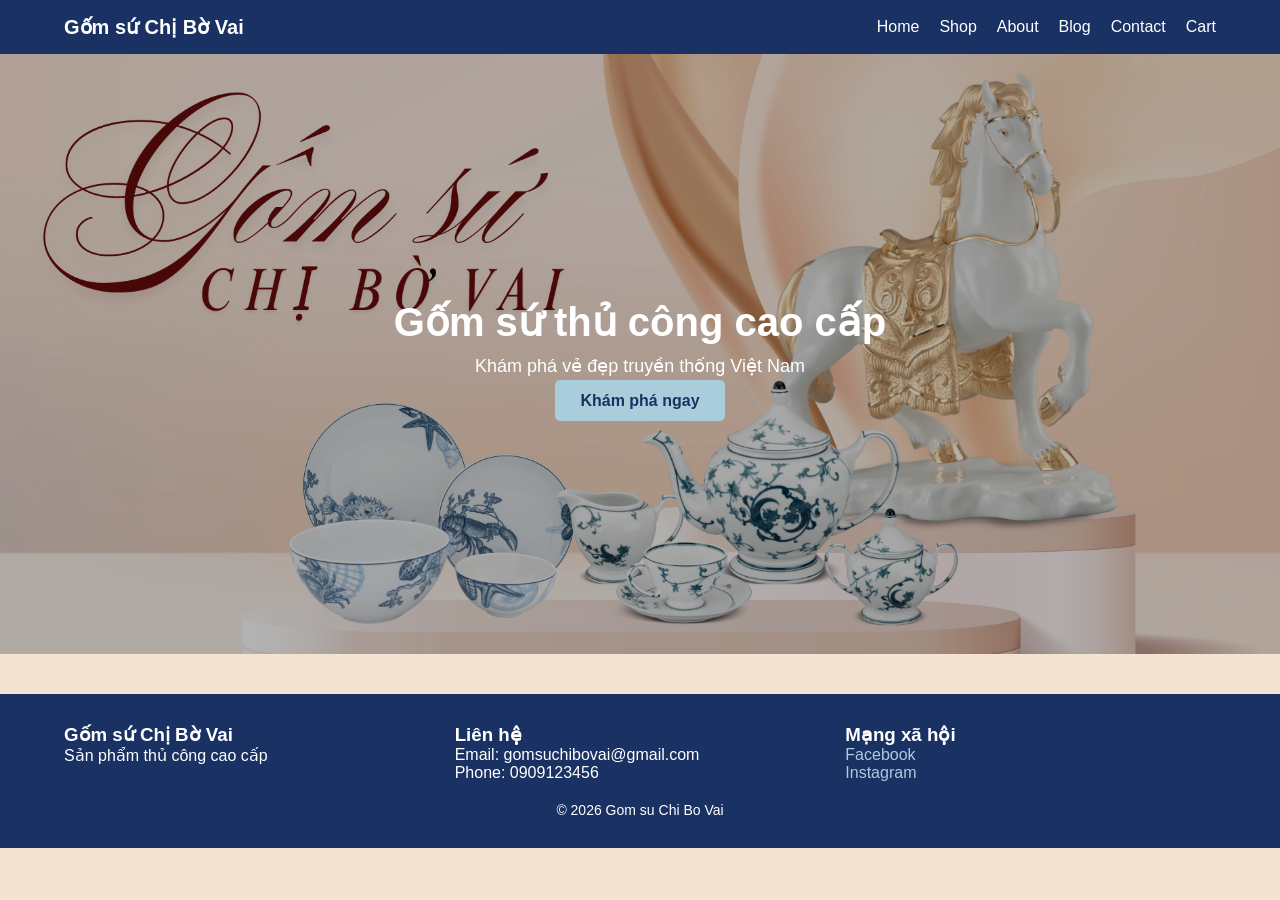
==== index.html @ 8ee30b26 "Update index.html" ====
<!DOCTYPE html>
<html lang="vi">
<head>
<meta charset="UTF-8">
<meta name="viewport" content="width=device-width, initial-scale=1.0">
<title>Gốm sứ Chị Bờ Vai</title>
<link rel="stylesheet" href="style.css">
</head>

<body>

<!-- HEADER -->
<header class="site-header">
<div class="site-container">

<div class="site-logo">Gốm sứ Chị Bờ Vai</div>

<nav class="site-nav">
<ul>
<li><a href="index.html">Home</a></li>
<li><a href="shop.html">Shop</a></li>
<li><a href="about.html">About</a></li>
<li><a href="blog.html">Blog</a></li>
<li><a href="contact.html">Contact</a></li>
<li><a href="cart.html">Cart</a></li>
</ul>
</nav>

</div>
</header>

<!-- HERO -->
<section class="site-hero">
<div class="hero-content">
<h1>Gốm sứ thủ công cao cấp</h1>
<p>Khám phá vẻ đẹp truyền thống Việt Nam</p>
<a href="shop.html" class="site-btn">Khám phá ngay</a>
</div>
</section>

<!-- FOOTER -->
<footer class="site-footer">
<div class="site-container footer-grid">

<div>
<h3>Gốm sứ Chị Bờ Vai</h3>
<p>Sản phẩm thủ công cao cấp</p>
</div>

<div>
<h3>Liên hệ</h3>
<p>Email: gomsuchibovai@gmail.com</p>
<p>Phone: 0909123456</p>
</div>

<div>
<h3>Mạng xã hội</h3>
<p><a href="#">Facebook</a></p>
<p><a href="#">Instagram</a></p>
</div>

</div>

<p class="copyright">© 2026 Gom su Chi Bo Vai</p>
</footer>

</body>
</html>
---- style.css ----
*{
margin:0;
padding:0;
box-sizing:border-box;
font-family:Arial;
}

body{
background:#F3E3D0;
}


.site-container{
width:90%;
max-width:1200px;
margin:auto;
}


.site-header{
background:#1A3263;
color:white;
padding:15px 0;
position:sticky;
top:0;
z-index:1000;
}

.site-header .site-container{
display:flex;
justify-content:space-between;
align-items:center;
}

.site-logo{
font-size:20px;
font-weight:bold;
}

.site-nav ul{
display:flex;
gap:20px;
list-style:none;
}

.site-nav a{
color:white;
text-decoration:none;
transition:0.3s;
}

.site-nav a:hover{
color:#AACDDC;
}


.site-hero{
background:url("background.png") center/cover no-repeat;
min-height:600px;
display:flex;
align-items:center;
justify-content:center;
text-align:center;
position:relative;
color:white;
}

.site-hero::before{
content:"";
position:absolute;
top:0;
left:0;
width:100%;
height:100%;
background:rgba(0,0,0,0.3);
}

.hero-content{
position:relative;
z-index:2;
}

.hero-content h1{
font-size:40px;
margin-bottom:10px;
}

.hero-content p{
font-size:18px;
margin-bottom:15px;
}


.site-btn{
padding:12px 25px;
background:#AACDDC;
color:#1A3263;
text-decoration:none;
border-radius:5px;
font-weight:bold;
}

.site-btn:hover{
background:#1A3263;
color:white;
}


.site-footer{
background:#1A3263;
color:white;
padding:30px 0;
margin-top:40px;
}

.footer-grid{
display:grid;
grid-template-columns:repeat(3,1fr);
gap:20px;
}

.site-footer a{
color:#AACDDC;
text-decoration:none;
}

.site-footer a:hover{
color:white;
}

.copyright{
text-align:center;
margin-top:20px;
font-size:14px;
}


@media(max-width:768px){

.site-header .site-container{
flex-direction:column;
gap:10px;
}

.site-nav ul{
flex-wrap:wrap;
justify-content:center;
}

.site-hero{
min-height:400px;
padding:20px;
}

.hero-content h1{
font-size:26px;
}

.hero-content p{
font-size:15px;
}

.footer-grid{
grid-template-columns:1fr;
text-align:center;
}

}
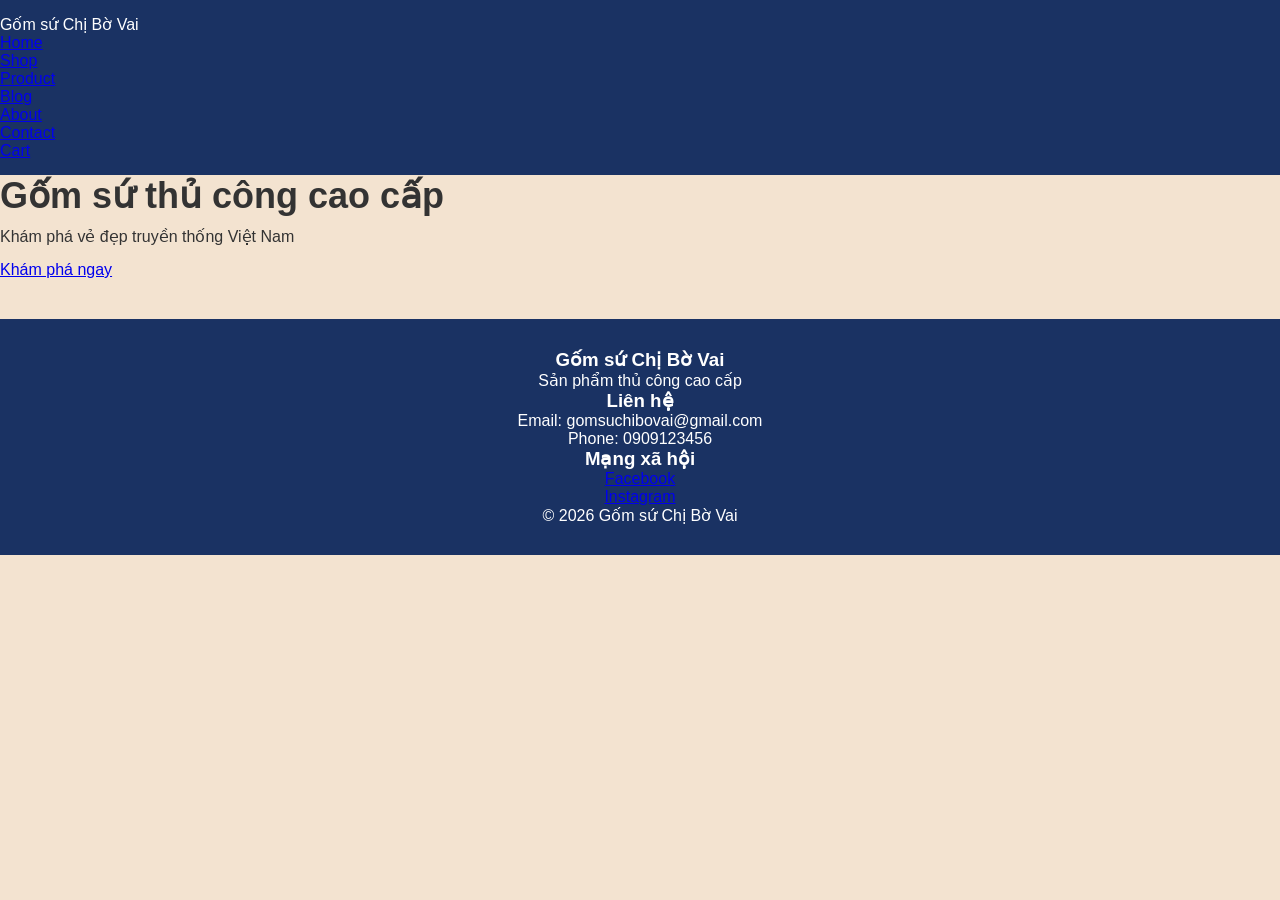
==== commit bfb77c50: "Update index.html" ====
--- a/index.html
+++ b/index.html
@@ -1,67 +1,71 @@
 <!DOCTYPE html>
 <html lang="vi">
 <head>
-<meta charset="UTF-8">
-<meta name="viewport" content="width=device-width, initial-scale=1.0">
-<title>Gốm sứ Chị Bờ Vai</title>
-<link rel="stylesheet" href="style.css">
+    <meta charset="UTF-8">
+    <meta name="viewport" content="width=device-width, initial-scale=1.0">
+    <title>Gốm sứ Chị Bờ Vai</title>
+
+
+    <link rel="stylesheet" href="style.css">
+
 </head>
 
 <body>
 
-<!-- HEADER -->
+
 <header class="site-header">
-<div class="site-container">
+    <div class="container header-flex">
 
-<div class="site-logo">Gốm sứ Chị Bờ Vai</div>
+        <div class="logo">Gốm sứ Chị Bờ Vai</div>
 
-<nav class="site-nav">
-<ul>
-<li><a href="index.html">Home</a></li>
-<li><a href="shop.html">Shop</a></li>
-<li><a href="about.html">About</a></li>
-<li><a href="blog.html">Blog</a></li>
-<li><a href="contact.html">Contact</a></li>
-<li><a href="cart.html">Cart</a></li>
-</ul>
-</nav>
+        <nav class="navbar">
+            <ul class="nav-menu">
+                <li><a href="index.html">Home</a></li>
+                <li><a href="shop.html">Shop</a></li>
+                <li><a href="product.html">Product</a></li>
+                <li><a href="blog.html">Blog</a></li>
+                <li><a href="about.html">About</a></li>
+                <li><a href="contact.html">Contact</a></li>
+                <li><a href="cart.html">Cart</a></li>
+            </ul>
+        </nav>
 
-</div>
+    </div>
 </header>
 
-<!-- HERO -->
-<section class="site-hero">
-<div class="hero-content">
-<h1>Gốm sứ thủ công cao cấp</h1>
-<p>Khám phá vẻ đẹp truyền thống Việt Nam</p>
-<a href="shop.html" class="site-btn">Khám phá ngay</a>
-</div>
+
+<section class="hero">
+    <div class="hero-content">
+        <h1>Gốm sứ thủ công cao cấp</h1>
+        <p>Khám phá vẻ đẹp truyền thống Việt Nam</p>
+        <a href="shop.html" class="btn">Khám phá ngay</a>
+    </div>
 </section>
 
-<!-- FOOTER -->
+
 <footer class="site-footer">
-<div class="site-container footer-grid">
+    <div class="container footer-grid">
 
-<div>
-<h3>Gốm sứ Chị Bờ Vai</h3>
-<p>Sản phẩm thủ công cao cấp</p>
-</div>
+        <div>
+            <h3>Gốm sứ Chị Bờ Vai</h3>
+            <p>Sản phẩm thủ công cao cấp</p>
+        </div>
 
-<div>
-<h3>Liên hệ</h3>
-<p>Email: gomsuchibovai@gmail.com</p>
-<p>Phone: 0909123456</p>
-</div>
+        <div>
+            <h3>Liên hệ</h3>
+            <p>Email: gomsuchibovai@gmail.com</p>
+            <p>Phone: 0909123456</p>
+        </div>
 
-<div>
-<h3>Mạng xã hội</h3>
-<p><a href="#">Facebook</a></p>
-<p><a href="#">Instagram</a></p>
-</div>
+        <div>
+            <h3>Mạng xã hội</h3>
+            <p><a href="#">Facebook</a></p>
+            <p><a href="#">Instagram</a></p>
+        </div>
 
-</div>
+    </div>
 
-<p class="copyright">© 2026 Gom su Chi Bo Vai</p>
+    <p class="copyright">© 2026 Gốm sứ Chị Bờ Vai</p>
 </footer>
 
 </body>
--- a/style.css
+++ b/style.css
@@ -1,168 +1,209 @@
-*{
-margin:0;
-padding:0;
-box-sizing:border-box;
-font-family:Arial;
-}
-
-body{
-background:#F3E3D0;
-}
-
-
-.site-container{
-width:90%;
-max-width:1200px;
-margin:auto;
-}
-
-
-.site-header{
-background:#1A3263;
-color:white;
-padding:15px 0;
-position:sticky;
-top:0;
-z-index:1000;
-}
-
-.site-header .site-container{
-display:flex;
-justify-content:space-between;
-align-items:center;
-}
-
-.site-logo{
-font-size:20px;
-font-weight:bold;
-}
-
-.site-nav ul{
-display:flex;
-gap:20px;
-list-style:none;
-}
-
-.site-nav a{
-color:white;
-text-decoration:none;
-transition:0.3s;
-}
-
-.site-nav a:hover{
-color:#AACDDC;
-}
-
-
-.site-hero{
-background:url("background.png") center/cover no-repeat;
-min-height:600px;
-display:flex;
-align-items:center;
-justify-content:center;
-text-align:center;
-position:relative;
-color:white;
-}
-
-.site-hero::before{
-content:"";
-position:absolute;
-top:0;
-left:0;
-width:100%;
-height:100%;
-background:rgba(0,0,0,0.3);
-}
-
-.hero-content{
-position:relative;
-z-index:2;
-}
-
-.hero-content h1{
-font-size:40px;
-margin-bottom:10px;
-}
-
-.hero-content p{
-font-size:18px;
-margin-bottom:15px;
-}
-
-
-.site-btn{
-padding:12px 25px;
-background:#AACDDC;
-color:#1A3263;
-text-decoration:none;
-border-radius:5px;
-font-weight:bold;
-}
-
-.site-btn:hover{
-background:#1A3263;
-color:white;
-}
-
-
-.site-footer{
-background:#1A3263;
-color:white;
-padding:30px 0;
-margin-top:40px;
-}
-
-.footer-grid{
-display:grid;
-grid-template-columns:repeat(3,1fr);
-gap:20px;
-}
-
-.site-footer a{
-color:#AACDDC;
-text-decoration:none;
-}
-
-.site-footer a:hover{
-color:white;
-}
-
-.copyright{
-text-align:center;
-margin-top:20px;
-font-size:14px;
-}
-
-
-@media(max-width:768px){
-
-.site-header .site-container{
-flex-direction:column;
-gap:10px;
-}
-
-.site-nav ul{
-flex-wrap:wrap;
-justify-content:center;
-}
-
-.site-hero{
-min-height:400px;
-padding:20px;
-}
-
-.hero-content h1{
-font-size:26px;
-}
-
-.hero-content p{
-font-size:15px;
-}
-
-.footer-grid{
-grid-template-columns:1fr;
-text-align:center;
-}
-
-}
+
+* {
+    margin: 0;
+    padding: 0;
+    box-sizing: border-box;
+    font-family: Arial, sans-serif;
+}
+
+body {
+    background: #F3E3D0;
+    color: #333;
+}
+
+
+.site-container {
+    width: 90%;
+    max-width: 1200px;
+    margin: auto;
+}
+
+
+.site-header {
+    background: #1A3263;
+    color: white;
+    padding: 15px 0;
+}
+
+.site-header .site-container {
+    display: flex;
+    justify-content: space-between;
+    align-items: center;
+}
+
+.site-logo {
+    font-weight: bold;
+    font-size: 20px;
+}
+
+
+.site-nav ul {
+    display: flex;
+    gap: 20px;
+    list-style: none;
+}
+
+.site-nav a {
+    color: white;
+    text-decoration: none;
+    transition: 0.3s;
+}
+
+.site-nav a:hover {
+    color: #AACDDC;
+}
+
+
+.site-hero {
+    background: url("https://raw.githubusercontent.com/minhhuong0212/2526_GK2_12F2_Ch-b-vai/main/background.png") center/cover no-repeat;
+    min-height: 500px;
+    display: flex;
+    align-items: center;
+    justify-content: center;
+    text-align: center;
+    color: white;
+    padding: 20px;
+}
+
+
+.hero-content h1 {
+    font-size: 36px;
+    margin-bottom: 10px;
+}
+
+.hero-content p {
+    margin-bottom: 15px;
+}
+
+
+.site-btn {
+    padding: 10px 20px;
+    background: #AACDDC;
+    color: #1A3263;
+    text-decoration: none;
+    border-radius: 5px;
+    transition: 0.3s;
+}
+
+.site-btn:hover {
+    background: #89b7c9;
+}
+
+.product-grid {
+    display: grid;
+    grid-template-columns: repeat(auto-fit, minmax(220px, 1fr));
+    gap: 20px;
+    padding: 40px 0;
+}
+
+.product-card {
+    background: white;
+    padding: 15px;
+    border-radius: 10px;
+    text-align: center;
+    transition: 0.3s;
+}
+
+.product-card:hover {
+    transform: translateY(-5px);
+}
+
+.product-card img {
+    width: 100%;
+    height: 200px;
+    object-fit: cover;
+}
+
+.product-card a {
+    text-decoration: none;
+    color: black;
+}
+
+.price {
+    color: #1A3263;
+    font-weight: bold;
+}
+
+.product-detail {
+    padding: 60px 0;
+}
+
+.detail-grid {
+    display: grid;
+    grid-template-columns: 1fr 1fr;
+    gap: 40px;
+    align-items: center;
+    background: white;
+    padding: 30px;
+    border-radius: 10px;
+}
+
+.detail-img {
+    width: 100%;
+    max-width: 350px;
+    margin: auto;
+}
+
+
+form {
+    display: flex;
+    flex-direction: column;
+    gap: 10px;
+    padding: 20px;
+}
+
+input, textarea {
+    padding: 10px;
+    border: 1px solid #ccc;
+    border-radius: 5px;
+}
+
+
+.site-footer {
+    background: #1A3263;
+    color: white;
+    padding: 30px 0;
+    text-align: center;
+    margin-top: 40px;
+}
+
+
+
+
+@media (max-width: 768px) {
+
+    .site-header .site-container {
+        flex-direction: column;
+        gap: 10px;
+    }
+
+    .site-nav ul {
+        flex-direction: column;
+        align-items: center;
+    }
+
+    .product-grid {
+        grid-template-columns: 1fr 1fr;
+    }
+
+    .detail-grid {
+        grid-template-columns: 1fr;
+        text-align: center;
+    }
+
+    .hero-content h1 {
+        font-size: 24px;
+    }
+}
+
+/* Mobile */
+@media (max-width: 480px) {
+
+    .product-grid {
+        grid-template-columns: 1fr;
+    }
+
+    .hero-content h1 {
+        font-size: 20px;
+    }
+}
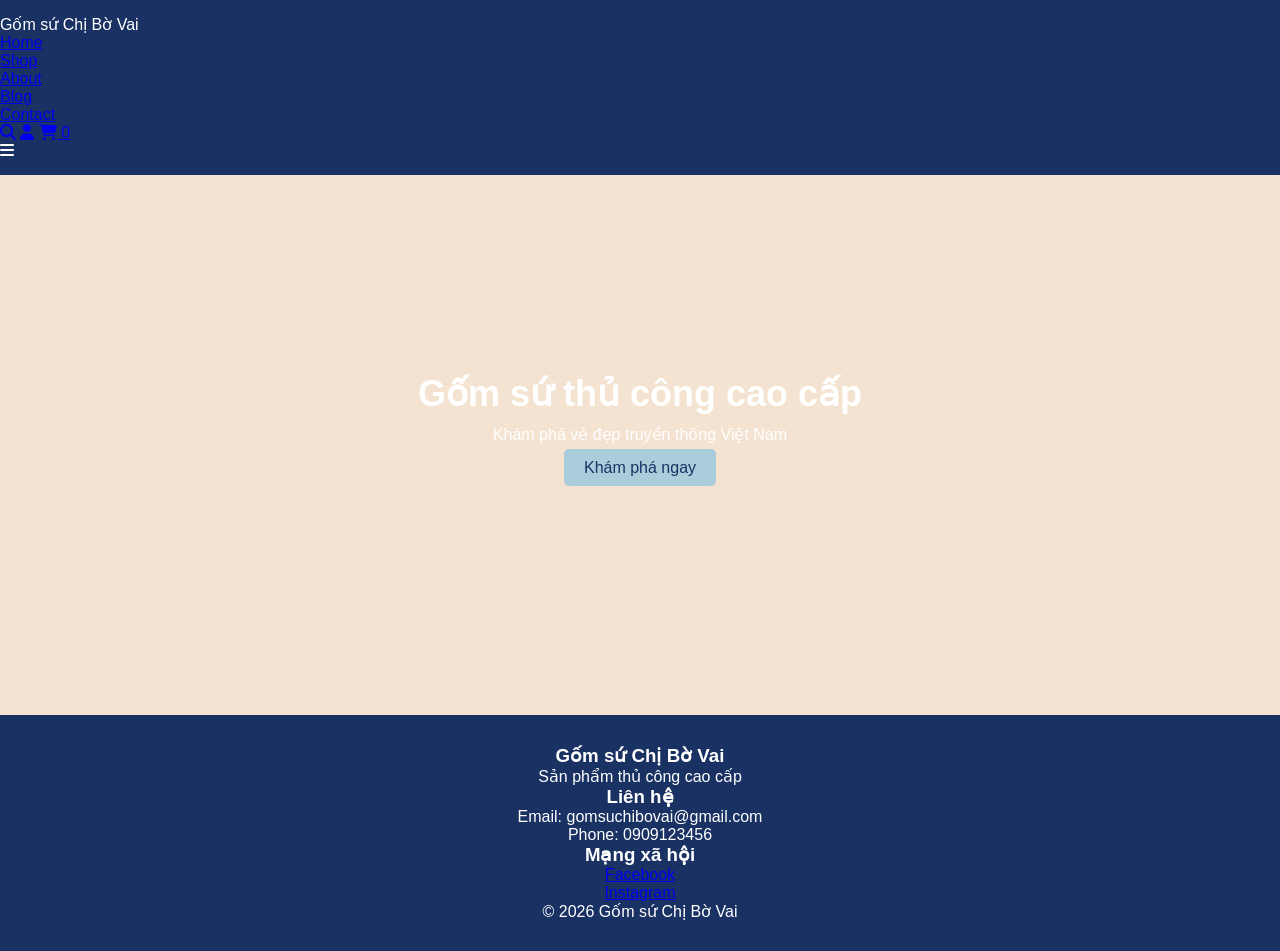
==== commit c80f4535: "Update index.html" ====
--- a/index.html
+++ b/index.html
@@ -1,71 +1,70 @@
 <!DOCTYPE html>
 <html lang="vi">
 <head>
-    <meta charset="UTF-8">
-    <meta name="viewport" content="width=device-width, initial-scale=1.0">
-    <title>Gốm sứ Chị Bờ Vai</title>
+<meta charset="UTF-8">
+<meta name="viewport" content="width=device-width, initial-scale=1.0">
+<title>Gốm sứ Chị Bờ Vai</title>
 
-
-    <link rel="stylesheet" href="style.css">
-
-</head>
-
-<body>
-
+<link rel="stylesheet" href="style.css">
+<link rel="stylesheet" href="https://cdnjs.cloudflare.com/ajax/libs/font-awesome/6.4.2/css/all.min.css">
 
 <header class="site-header">
     <div class="container header-flex">
+        <div class="logo">
+            <a href="index.html" style="color: white; text-decoration: none;">Gốm sứ Chị Bờ Vai</a>
+        </div>
 
-        <div class="logo">Gốm sứ Chị Bờ Vai</div>
-
-        <nav class="navbar">
+        <nav>
             <ul class="nav-menu">
                 <li><a href="index.html">Home</a></li>
                 <li><a href="shop.html">Shop</a></li>
-                <li><a href="product.html">Product</a></li>
+                <li><a href="about.html">About</a></li>
                 <li><a href="blog.html">Blog</a></li>
-                <li><a href="about.html">About</a></li>
                 <li><a href="contact.html">Contact</a></li>
-                <li><a href="cart.html">Cart</a></li>
             </ul>
         </nav>
 
+        <div class="header-icons">
+            <a href="#"><i class="fa-solid fa-magnifying-glass"></i></a>
+            <a href="#"><i class="fa-solid fa-user"></i></a>
+            <a href="cart.html" class="cart-btn">
+                <i class="fa-solid fa-cart-shopping"></i>
+                <span class="cart-count">0</span>
+            </a>
+        </div>
+        
+        <div class="menu-toggle" id="mobile-menu">
+            <i class="fa-solid fa-bars"></i>
+        </div>
     </div>
 </header>
 
-
-<section class="hero">
+<!-- HERO -->
+<section class="site-hero">
     <div class="hero-content">
         <h1>Gốm sứ thủ công cao cấp</h1>
         <p>Khám phá vẻ đẹp truyền thống Việt Nam</p>
-        <a href="shop.html" class="btn">Khám phá ngay</a>
+        <a href="shop.html" class="site-btn">Khám phá ngay</a>
     </div>
 </section>
 
+<!-- FOOTER -->
+<footer class="site-footer">
+    <div class="site-container">
 
-<footer class="site-footer">
-    <div class="container footer-grid">
+        <h3>Gốm sứ Chị Bờ Vai</h3>
+        <p>Sản phẩm thủ công cao cấp</p>
 
-        <div>
-            <h3>Gốm sứ Chị Bờ Vai</h3>
-            <p>Sản phẩm thủ công cao cấp</p>
-        </div>
+        <h3>Liên hệ</h3>
+        <p>Email: gomsuchibovai@gmail.com</p>
+        <p>Phone: 0909123456</p>
 
-        <div>
-            <h3>Liên hệ</h3>
-            <p>Email: gomsuchibovai@gmail.com</p>
-            <p>Phone: 0909123456</p>
-        </div>
+        <h3>Mạng xã hội</h3>
+        <p><a href="#">Facebook</a></p>
+        <p><a href="#">Instagram</a></p>
 
-        <div>
-            <h3>Mạng xã hội</h3>
-            <p><a href="#">Facebook</a></p>
-            <p><a href="#">Instagram</a></p>
-        </div>
-
+        <p>© 2026 Gốm sứ Chị Bờ Vai</p>
     </div>
-
-    <p class="copyright">© 2026 Gốm sứ Chị Bờ Vai</p>
 </footer>
 
 </body>
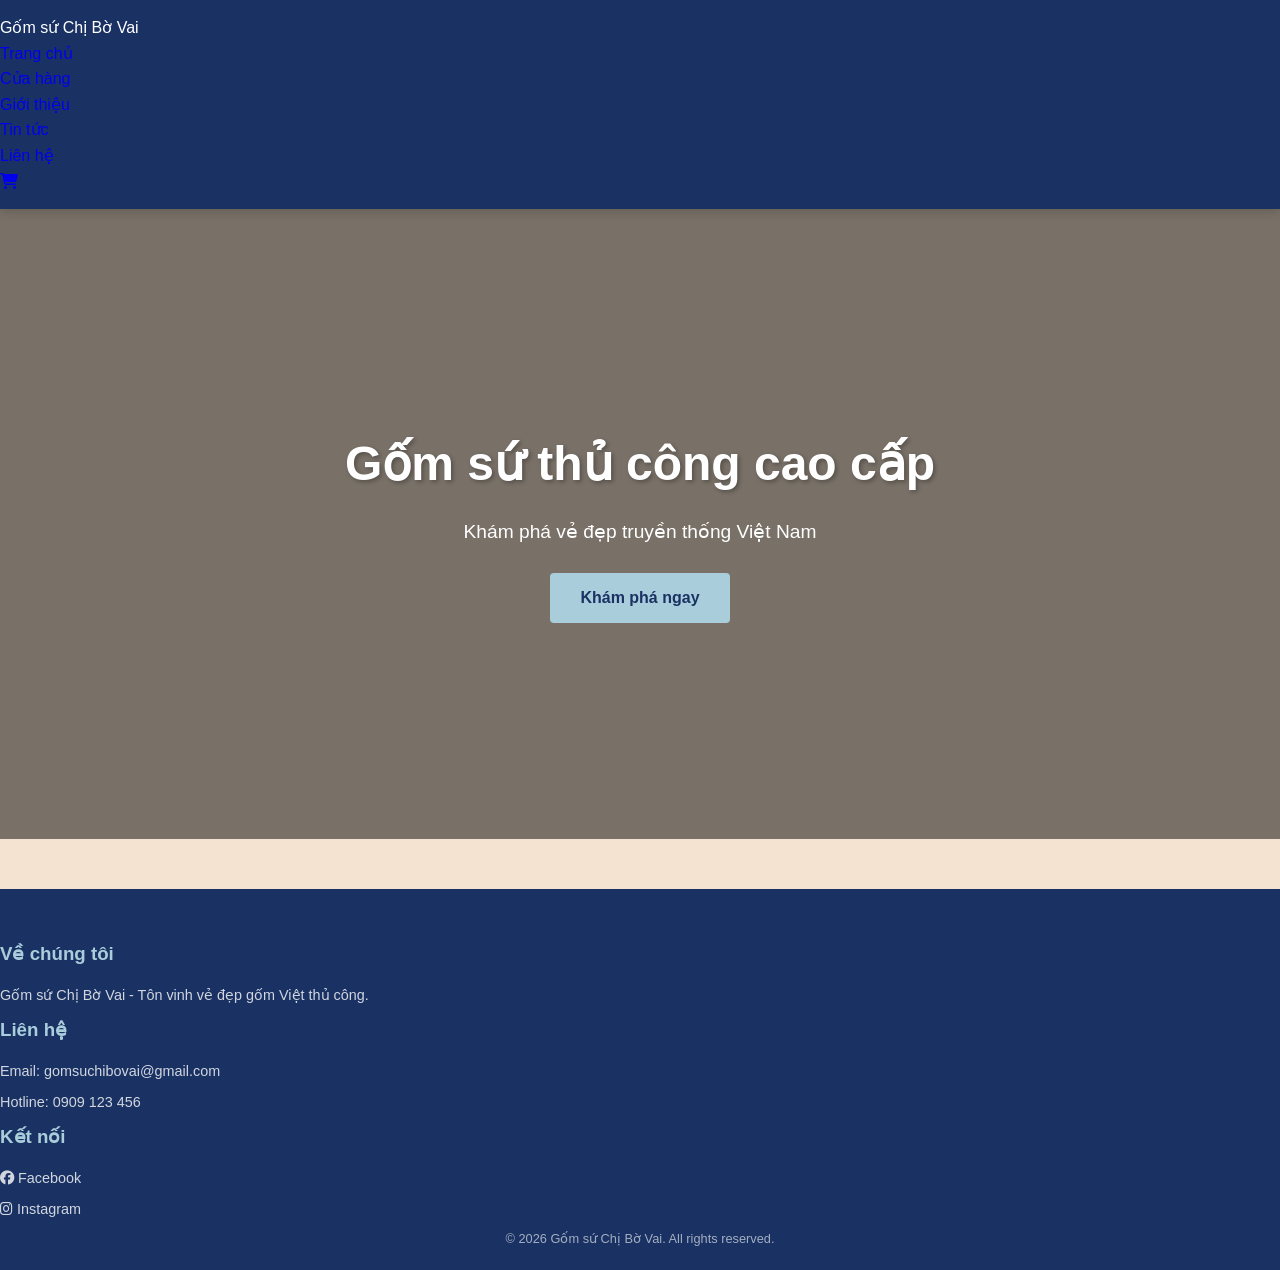
==== commit a5090bd1: "Update index.html" ====
--- a/index.html
+++ b/index.html
@@ -16,26 +16,14 @@
 
         <nav>
             <ul class="nav-menu">
-                <li><a href="index.html">Home</a></li>
-                <li><a href="shop.html">Shop</a></li>
-                <li><a href="about.html">About</a></li>
-                <li><a href="blog.html">Blog</a></li>
-                <li><a href="contact.html">Contact</a></li>
-            </ul>
+                    <li><a href="index.html">Trang chủ</a></li>
+                    <li><a href="shop.html">Cửa hàng</a></li>
+                    <li><a href="about.html">Giới thiệu</a></li>
+                    <li><a href="blog.html">Tin tức</a></li>
+                    <li><a href="contact.html">Liên hệ</a></li>
+                    <li><a href="cart.html"><i class="fa-solid fa-cart-shopping"></i></a></li>
+                </ul>
         </nav>
-
-        <div class="header-icons">
-            <a href="#"><i class="fa-solid fa-magnifying-glass"></i></a>
-            <a href="#"><i class="fa-solid fa-user"></i></a>
-            <a href="cart.html" class="cart-btn">
-                <i class="fa-solid fa-cart-shopping"></i>
-                <span class="cart-count">0</span>
-            </a>
-        </div>
-        
-        <div class="menu-toggle" id="mobile-menu">
-            <i class="fa-solid fa-bars"></i>
-        </div>
     </div>
 </header>
 
@@ -49,23 +37,29 @@
 </section>
 
 <!-- FOOTER -->
-<footer class="site-footer">
-    <div class="site-container">
-
-        <h3>Gốm sứ Chị Bờ Vai</h3>
-        <p>Sản phẩm thủ công cao cấp</p>
-
-        <h3>Liên hệ</h3>
-        <p>Email: gomsuchibovai@gmail.com</p>
-        <p>Phone: 0909123456</p>
-
-        <h3>Mạng xã hội</h3>
-        <p><a href="#">Facebook</a></p>
-        <p><a href="#">Instagram</a></p>
-
-        <p>© 2026 Gốm sứ Chị Bờ Vai</p>
-    </div>
-</footer>
+  <footer class="site-footer">
+        <div class="container">
+            <div class="footer-content">
+                <div>
+                    <h3>Về chúng tôi</h3>
+                    <p>Gốm sứ Chị Bờ Vai - Tôn vinh vẻ đẹp gốm Việt thủ công.</p>
+                </div>
+                <div>
+                    <h3>Liên hệ</h3>
+                    <p>Email: gomsuchibovai@gmail.com</p>
+                    <p>Hotline: 0909 123 456</p>
+                </div>
+                <div>
+                    <h3>Kết nối</h3>
+                    <p><i class="fa-brands fa-facebook"></i> Facebook</p>
+                    <p><i class="fa-brands fa-instagram"></i> Instagram</p>
+                </div>
+            </div>
+            <div class="footer-bottom">
+                &copy; 2026 Gốm sứ Chị Bờ Vai. All rights reserved.
+            </div>
+        </div>
+    </footer>
 
 </body>
 </html>
--- a/style.css
+++ b/style.css
@@ -1,209 +1,247 @@
-
+/* ============================================================
+   1. RESET & BASE STYLES
+   ============================================================ */
 * {
     margin: 0;
     padding: 0;
     box-sizing: border-box;
-    font-family: Arial, sans-serif;
 }
 
 body {
-    background: #F3E3D0;
+    font-family: 'Segoe UI', Tahoma, Geneva, Verdana, sans-serif;
+    background-color: #F3E3D0; /* Màu nền kem gốm sứ */
     color: #333;
-}
-
+    line-height: 1.6;
+    overflow-x: hidden;
+}
 
 .site-container {
     width: 90%;
     max-width: 1200px;
-    margin: auto;
-}
-
-
-.site-header {
-    background: #1A3263;
-    color: white;
-    padding: 15px 0;
-}
-
-.site-header .site-container {
-    display: flex;
-    justify-content: space-between;
-    align-items: center;
-}
-
-.site-logo {
-    font-weight: bold;
-    font-size: 20px;
-}
-
-
-.site-nav ul {
-    display: flex;
-    gap: 20px;
-    list-style: none;
-}
-
-.site-nav a {
-    color: white;
+    margin: 0 auto;
+}
+
+a {
     text-decoration: none;
     transition: 0.3s;
 }
 
-.site-nav a:hover {
-    color: #AACDDC;
+ul {
+    list-style: none;
+}
+
+img {
+    max-width: 100%;
+    display: block;
+}
+
+
+.site-header {
+    background: #1A3263; /* Màu xanh đậm chủ đạo */
+    padding: 15px 0;
+    position: sticky;
+    top: 0;
+    z-index: 1000;
+    box-shadow: 0 2px 10px rgba(0,0,0,0.2);
+}
+
+.header-wrapper {
+    display: flex;
+    justify-content: space-between; /* Logo bên trái, Nav bên phải */
+    align-items: center;
+}
+
+.site-logo {
+    font-size: 22px;
+    font-weight: bold;
+    color: #ffffff;
+    letter-spacing: 1px;
+}
+
+/* Ép Menu dàn hàng ngang và đổi màu chữ trắng */
+.site-nav ul {
+    display: flex; 
+    gap: 25px;
+    margin: 0;
+    padding: 0;
+}
+
+.site-nav ul li a {
+    color: #ffffff !important; /* Xóa bỏ màu tím mặc định */
+    font-size: 15px;
+    font-weight: 500;
+    text-transform: uppercase;
+}
+
+.site-nav ul li a:hover {
+    color: #AACDDC !important;
 }
 
 
 .site-hero {
-    background: url("https://raw.githubusercontent.com/minhhuong0212/2526_GK2_12F2_Ch-b-vai/main/background.png") center/cover no-repeat;
-    min-height: 500px;
+    background: linear-gradient(rgba(0,0,0,0.5), rgba(0,0,0,0.5)), 
+                url('https://raw.githubusercontent.com/minhhuong0212/2526_GK2_12F2_Ch-b-vai/main/background.png') center/cover no-repeat;
+    height: 70vh;
     display: flex;
     align-items: center;
     justify-content: center;
     text-align: center;
     color: white;
-    padding: 20px;
-}
-
+}
 
 .hero-content h1 {
-    font-size: 36px;
-    margin-bottom: 10px;
+    font-size: 3rem;
+    margin-bottom: 15px;
+    text-shadow: 2px 2px 4px rgba(0,0,0,0.3);
 }
 
 .hero-content p {
-    margin-bottom: 15px;
-}
-
-
+    font-size: 1.2rem;
+    margin-bottom: 25px;
+}
+
+/* COMMON BUTTON STYLE */
 .site-btn {
-    padding: 10px 20px;
+    display: inline-block;
+    padding: 12px 30px;
     background: #AACDDC;
     color: #1A3263;
-    text-decoration: none;
-    border-radius: 5px;
-    transition: 0.3s;
+    font-weight: bold;
+    border-radius: 4px;
+    border: none;
+    cursor: pointer;
 }
 
 .site-btn:hover {
-    background: #89b7c9;
+    background: #ffffff;
+    transform: translateY(-2px);
+}
+
+.section-title {
+    text-align: center;
+    margin: 50px 0 30px;
+    font-size: 2rem;
+    color: #1A3263;
 }
 
 .product-grid {
     display: grid;
-    grid-template-columns: repeat(auto-fit, minmax(220px, 1fr));
-    gap: 20px;
-    padding: 40px 0;
+    grid-template-columns: repeat(auto-fit, minmax(250px, 1fr));
+    gap: 30px;
+    padding-bottom: 50px;
 }
 
 .product-card {
     background: white;
     padding: 15px;
-    border-radius: 10px;
-    text-align: center;
-    transition: 0.3s;
+    border-radius: 8px;
+    text-align: center;
+    box-shadow: 0 4px 6px rgba(0,0,0,0.05);
 }
 
 .product-card:hover {
     transform: translateY(-5px);
+    box-shadow: 0 6px 12px rgba(0,0,0,0.1);
 }
 
 .product-card img {
+    height: 220px;
     width: 100%;
-    height: 200px;
     object-fit: cover;
-}
-
-.product-card a {
-    text-decoration: none;
-    color: black;
+    border-radius: 4px;
+    margin-bottom: 15px;
+}
+
+.product-card h3 {
+    font-size: 1.1rem;
+    margin-bottom: 10px;
+    color: #333;
 }
 
 .price {
     color: #1A3263;
     font-weight: bold;
-}
-
-.product-detail {
-    padding: 60px 0;
-}
-
-.detail-grid {
-    display: grid;
-    grid-template-columns: 1fr 1fr;
-    gap: 40px;
-    align-items: center;
-    background: white;
-    padding: 30px;
-    border-radius: 10px;
-}
-
-.detail-img {
-    width: 100%;
-    max-width: 350px;
-    margin: auto;
-}
-
-
-form {
-    display: flex;
-    flex-direction: column;
-    gap: 10px;
-    padding: 20px;
-}
-
-input, textarea {
-    padding: 10px;
-    border: 1px solid #ccc;
-    border-radius: 5px;
+    font-size: 1.2rem;
 }
 
 
 .site-footer {
     background: #1A3263;
     color: white;
-    padding: 30px 0;
-    text-align: center;
-    margin-top: 40px;
-}
-
-
-
-
+    padding: 50px 0 20px;
+    margin-top: 50px;
+}
+
+.footer-grid {
+    display: grid;
+    grid-template-columns: repeat(auto-fit, minmax(200px, 1fr));
+    gap: 40px;
+    border-bottom: 1px solid rgba(255,255,255,0.1);
+    padding-bottom: 30px;
+    margin-bottom: 20px;
+}
+
+.site-footer h3, .site-footer h4 {
+    color: #AACDDC;
+    margin-bottom: 15px;
+}
+
+.site-footer p {
+    font-size: 0.9rem;
+    margin-bottom: 8px;
+    opacity: 0.8;
+}
+
+.site-footer a {
+    color: white;
+    opacity: 0.7;
+}
+
+.site-footer a:hover {
+    opacity: 1;
+    color: #AACDDC;
+}
+
+.footer-bottom {
+    text-align: center;
+    font-size: 0.8rem;
+    opacity: 0.6;
+}
+
+
+
+/* Tablet (Dưới 992px) */
+@media (max-width: 992px) {
+    .hero-content h1 { font-size: 2.5rem; }
+    .site-nav ul { gap: 15px; }
+}
+
+/* Mobile (Dưới 768px) */
 @media (max-width: 768px) {
-
-    .site-header .site-container {
-        flex-direction: column;
+    .header-wrapper {
+        flex-direction: column; /* Xếp dọc Logo và Menu trên mobile */
+        gap: 15px;
+    }
+
+    .site-nav ul {
+        flex-wrap: wrap; /* Cho phép các mục nhảy dòng nếu quá dài */
+        justify-content: center;
+    }
+
+    .site-hero { height: 50vh; }
+    .hero-content h1 { font-size: 1.8rem; }
+    
+    .footer-grid {
+        text-align: center;
+    }
+}
+
+/* Small Mobile (Dưới 480px) */
+@media (max-width: 480px) {
+    .site-nav ul {
+        display: grid;
+        grid-template-columns: 1fr 1fr; /* Chia menu thành 2 cột */
+        text-align: center;
         gap: 10px;
     }
-
-    .site-nav ul {
-        flex-direction: column;
-        align-items: center;
-    }
-
-    .product-grid {
-        grid-template-columns: 1fr 1fr;
-    }
-
-    .detail-grid {
-        grid-template-columns: 1fr;
-        text-align: center;
-    }
-
-    .hero-content h1 {
-        font-size: 24px;
-    }
-}
-
-/* Mobile */
-@media (max-width: 480px) {
-
-    .product-grid {
-        grid-template-columns: 1fr;
-    }
-
-    .hero-content h1 {
-        font-size: 20px;
-    }
-}
+}
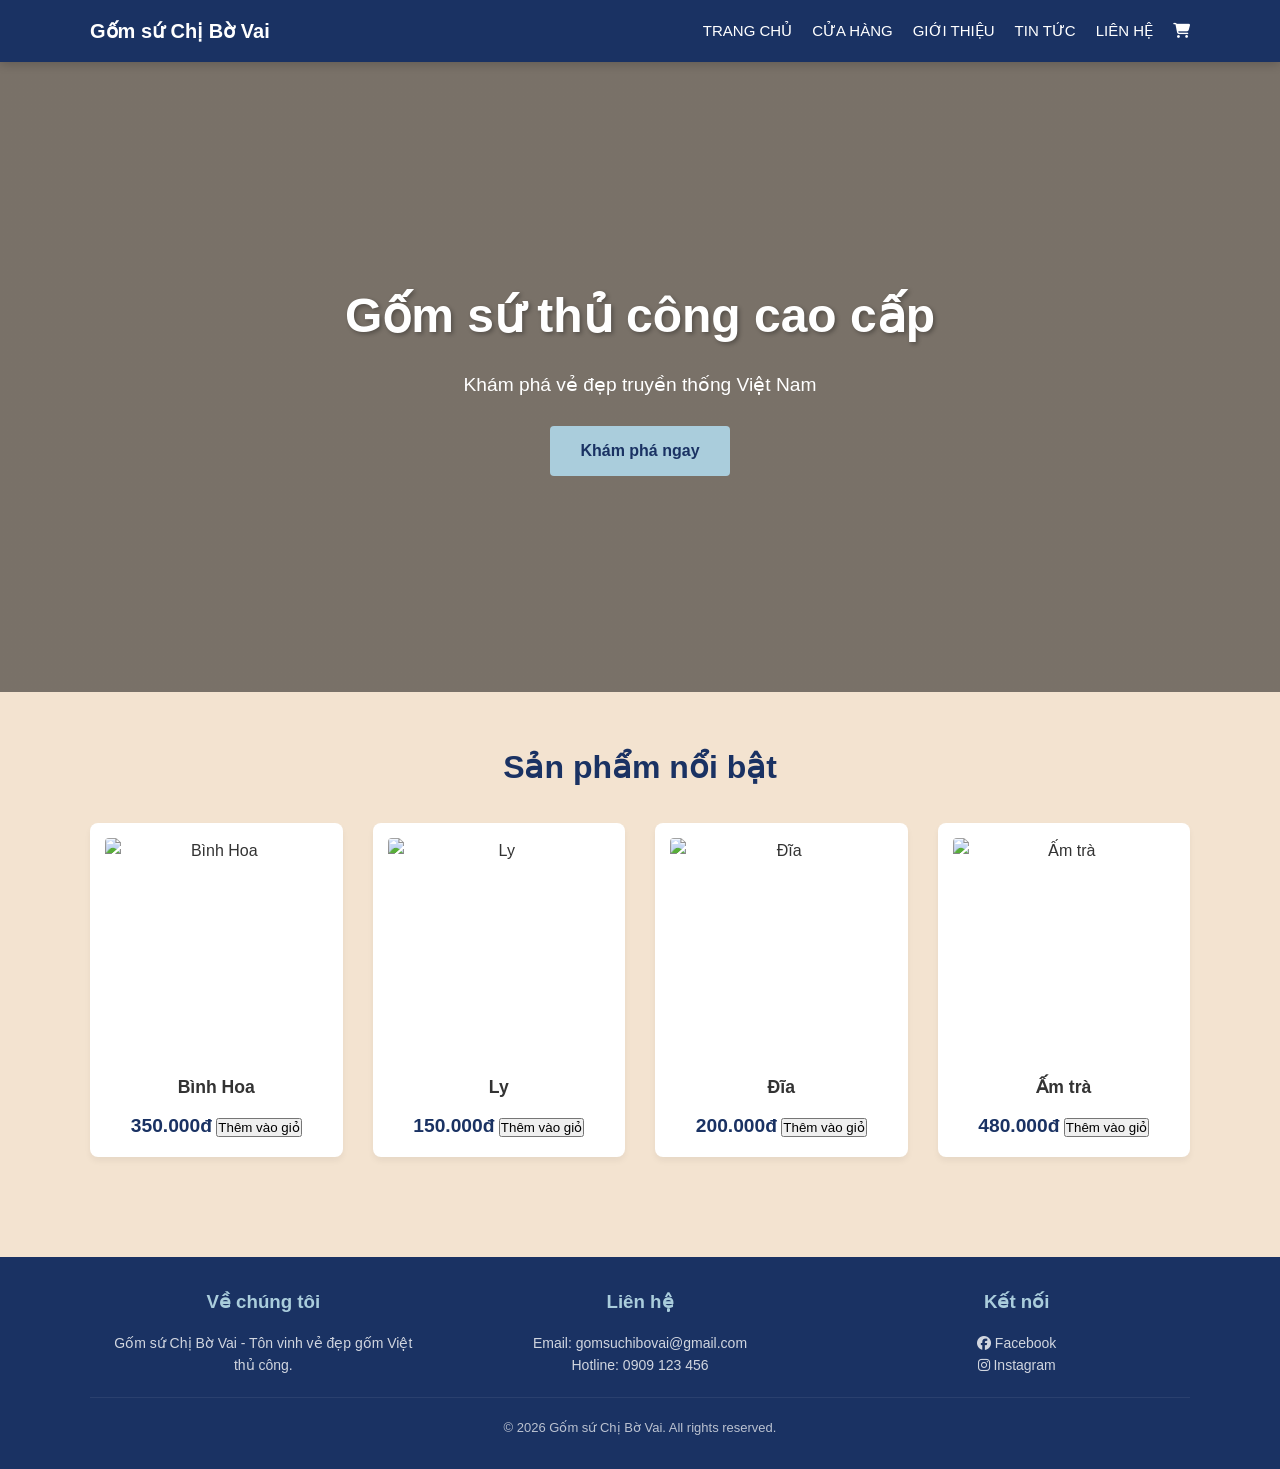
==== commit f2fe19d3: "Update index.html" ====
--- a/index.html
+++ b/index.html
@@ -1,12 +1,14 @@
 <!DOCTYPE html>
 <html lang="vi">
 <head>
-<meta charset="UTF-8">
-<meta name="viewport" content="width=device-width, initial-scale=1.0">
-<title>Gốm sứ Chị Bờ Vai</title>
+    <meta charset="UTF-8">
+    <meta name="viewport" content="width=device-width, initial-scale=1.0">
+    <title>Gốm sứ Chị Bờ Vai</title>
 
-<link rel="stylesheet" href="style.css">
-<link rel="stylesheet" href="https://cdnjs.cloudflare.com/ajax/libs/font-awesome/6.4.2/css/all.min.css">
+    <link rel="stylesheet" href="https://cdnjs.cloudflare.com/ajax/libs/font-awesome/6.4.2/css/all.min.css">
+    <link rel="stylesheet" href="style.css">
+</head>
+<body>
 
 <header class="site-header">
     <div class="container header-flex">
@@ -16,18 +18,17 @@
 
         <nav>
             <ul class="nav-menu">
-                    <li><a href="index.html">Trang chủ</a></li>
-                    <li><a href="shop.html">Cửa hàng</a></li>
-                    <li><a href="about.html">Giới thiệu</a></li>
-                    <li><a href="blog.html">Tin tức</a></li>
-                    <li><a href="contact.html">Liên hệ</a></li>
-                    <li><a href="cart.html"><i class="fa-solid fa-cart-shopping"></i></a></li>
-                </ul>
+                <li><a href="index.html">Trang chủ</a></li>
+                <li><a href="shop.html">Cửa hàng</a></li>
+                <li><a href="about.html">Giới thiệu</a></li>
+                <li><a href="blog.html">Tin tức</a></li>
+                <li><a href="contact.html">Liên hệ</a></li>
+                <li><a href="cart.html"><i class="fa-solid fa-cart-shopping"></i></a></li>
+            </ul>
         </nav>
     </div>
 </header>
 
-<!-- HERO -->
 <section class="site-hero">
     <div class="hero-content">
         <h1>Gốm sứ thủ công cao cấp</h1>
@@ -36,30 +37,63 @@
     </div>
 </section>
 
-<!-- FOOTER -->
-  <footer class="site-footer">
-        <div class="container">
-            <div class="footer-content">
-                <div>
-                    <h3>Về chúng tôi</h3>
-                    <p>Gốm sứ Chị Bờ Vai - Tôn vinh vẻ đẹp gốm Việt thủ công.</p>
-                </div>
-                <div>
-                    <h3>Liên hệ</h3>
-                    <p>Email: gomsuchibovai@gmail.com</p>
-                    <p>Hotline: 0909 123 456</p>
-                </div>
-                <div>
-                    <h3>Kết nối</h3>
-                    <p><i class="fa-brands fa-facebook"></i> Facebook</p>
-                    <p><i class="fa-brands fa-instagram"></i> Instagram</p>
-                </div>
+<main class="container">
+    <h2 class="section-title">Sản phẩm nổi bật</h2>
+    
+    <div class="product-grid">
+        <div class="product-card">
+            <img src="https://via.placeholder.com/200" alt="Bình Hoa">
+            <h3>Bình Hoa</h3>
+            <span class="price">350.000đ</span>
+            <button class="btn-add-cart">Thêm vào giỏ</button>
+        </div>
+
+        <div class="product-card">
+            <img src="https://via.placeholder.com/200" alt="Ly">
+            <h3>Ly</h3>
+            <span class="price">150.000đ</span>
+            <button class="btn-add-cart">Thêm vào giỏ</button>
+        </div>
+
+        <div class="product-card">
+            <img src="https://via.placeholder.com/200" alt="Đĩa">
+            <h3>Đĩa</h3>
+            <span class="price">200.000đ</span>
+            <button class="btn-add-cart">Thêm vào giỏ</button>
+        </div>
+
+        <div class="product-card">
+            <img src="https://via.placeholder.com/200" alt="Ấm trà">
+            <h3>Ấm trà</h3>
+            <span class="price">480.000đ</span>
+            <button class="btn-add-cart">Thêm vào giỏ</button>
+        </div>
+    </div>
+</main>
+
+<footer class="site-footer">
+    <div class="container">
+        <div class="footer-content">
+            <div>
+                <h3>Về chúng tôi</h3>
+                <p>Gốm sứ Chị Bờ Vai - Tôn vinh vẻ đẹp gốm Việt thủ công.</p>
             </div>
-            <div class="footer-bottom">
-                &copy; 2026 Gốm sứ Chị Bờ Vai. All rights reserved.
+            <div>
+                <h3>Liên hệ</h3>
+                <p>Email: gomsuchibovai@gmail.com</p>
+                <p>Hotline: 0909 123 456</p>
+            </div>
+            <div>
+                <h3>Kết nối</h3>
+                <p><i class="fa-brands fa-facebook"></i> Facebook</p>
+                <p><i class="fa-brands fa-instagram"></i> Instagram</p>
             </div>
         </div>
-    </footer>
+        <div class="footer-bottom">
+            &copy; 2026 Gốm sứ Chị Bờ Vai. All rights reserved.
+        </div>
+    </div>
+</footer>
 
 </body>
 </html>
--- a/style.css
+++ b/style.css
@@ -1,247 +1,1754 @@
-/* ============================================================
-   1. RESET & BASE STYLES
-   ============================================================ */
 * {
+
     margin: 0;
+
     padding: 0;
+
     box-sizing: border-box;
-}
+
+}
+
+
 
 body {
+
     font-family: 'Segoe UI', Tahoma, Geneva, Verdana, sans-serif;
+
     background-color: #F3E3D0; /* Màu nền kem gốm sứ */
+
     color: #333;
+
     line-height: 1.6;
+
     overflow-x: hidden;
-}
+
+}
+
+
 
 .site-container {
+
     width: 90%;
+
     max-width: 1200px;
+
     margin: 0 auto;
-}
+
+}
+
+
 
 a {
+
     text-decoration: none;
+
     transition: 0.3s;
-}
+
+}
+
+
 
 ul {
+
     list-style: none;
-}
+
+}
+
+
 
 img {
+
     max-width: 100%;
+
     display: block;
-}
+
+}
+
+
+
 
 
 .site-header {
+
     background: #1A3263; /* Màu xanh đậm chủ đạo */
+
     padding: 15px 0;
+
     position: sticky;
+
     top: 0;
+
     z-index: 1000;
+
     box-shadow: 0 2px 10px rgba(0,0,0,0.2);
-}
+
+}
+
+
 
 .header-wrapper {
+
     display: flex;
+
     justify-content: space-between; /* Logo bên trái, Nav bên phải */
+
     align-items: center;
-}
+
+}
+
+
 
 .site-logo {
+
     font-size: 22px;
+
     font-weight: bold;
+
     color: #ffffff;
+
     letter-spacing: 1px;
-}
+
+}
+
+
 
 /* Ép Menu dàn hàng ngang và đổi màu chữ trắng */
+
 .site-nav ul {
+
     display: flex; 
+
     gap: 25px;
+
     margin: 0;
+
     padding: 0;
-}
+
+}
+
+
 
 .site-nav ul li a {
+
     color: #ffffff !important; /* Xóa bỏ màu tím mặc định */
+
     font-size: 15px;
+
     font-weight: 500;
+
     text-transform: uppercase;
-}
+
+}
+
+
 
 .site-nav ul li a:hover {
+
     color: #AACDDC !important;
-}
+
+}
+
+
+
 
 
 .site-hero {
+
     background: linear-gradient(rgba(0,0,0,0.5), rgba(0,0,0,0.5)), 
+
                 url('https://raw.githubusercontent.com/minhhuong0212/2526_GK2_12F2_Ch-b-vai/main/background.png') center/cover no-repeat;
+
     height: 70vh;
+
     display: flex;
+
     align-items: center;
+
     justify-content: center;
+
     text-align: center;
+
     color: white;
-}
+
+}
+
+
 
 .hero-content h1 {
+
     font-size: 3rem;
+
     margin-bottom: 15px;
+
     text-shadow: 2px 2px 4px rgba(0,0,0,0.3);
-}
+
+}
+
+
 
 .hero-content p {
+
     font-size: 1.2rem;
+
     margin-bottom: 25px;
-}
+
+}
+
+
 
 /* COMMON BUTTON STYLE */
+
 .site-btn {
+
     display: inline-block;
+
     padding: 12px 30px;
+
     background: #AACDDC;
+
     color: #1A3263;
+
     font-weight: bold;
+
     border-radius: 4px;
+
     border: none;
+
     cursor: pointer;
-}
+
+}
+
+
 
 .site-btn:hover {
+
     background: #ffffff;
+
     transform: translateY(-2px);
-}
+
+}
+
+
 
 .section-title {
+
     text-align: center;
+
     margin: 50px 0 30px;
+
     font-size: 2rem;
+
     color: #1A3263;
-}
-
+
+}
+
+
+
+.product-grid {
+
+    display: grid;
+
+    grid-template-columns: repeat(auto-fit, minmax(250px, 1fr));
+
+    gap: 30px;
+
+    padding-bottom: 50px;
+
+}
+
+
+
+.product-card {
+
+    background: white;
+
+    padding: 15px;
+
+    border-radius: 8px;
+
+    text-align: center;
+
+    box-shadow: 0 4px 6px rgba(0,0,0,0.05);
+
+}
+
+
+
+.product-card:hover {
+
+    transform: translateY(-5px);
+
+    box-shadow: 0 6px 12px rgba(0,0,0,0.1);
+
+}
+
+
+
+.product-card img {
+
+    height: 220px;
+
+    width: 100%;
+
+    object-fit: cover;
+
+    border-radius: 4px;
+
+    margin-bottom: 15px;
+
+}
+
+
+
+.product-card h3 {
+
+    font-size: 1.1rem;
+
+    margin-bottom: 10px;
+
+    color: #333;
+
+}
+
+
+
+.price {
+
+    color: #1A3263;
+
+    font-weight: bold;
+
+    font-size: 1.2rem;
+
+}
+
+
+
+
+
+.site-footer {
+
+    background: #1A3263;
+
+    color: white;
+
+    padding: 50px 0 20px;
+
+    margin-top: 50px;
+
+}
+
+
+
+.footer-grid {
+
+    display: grid;
+
+    grid-template-columns: repeat(auto-fit, minmax(200px, 1fr));
+
+    gap: 40px;
+
+    border-bottom: 1px solid rgba(255,255,255,0.1);
+
+    padding-bottom: 30px;
+
+    margin-bottom: 20px;
+
+}
+
+
+
+.site-footer h3, .site-footer h4 {
+
+    color: #AACDDC;
+
+    margin-bottom: 15px;
+
+}
+
+
+
+.site-footer p {
+
+    font-size: 0.9rem;
+
+    margin-bottom: 8px;
+
+    opacity: 0.8;
+
+}
+
+
+
+.site-footer a {
+
+    color: white;
+
+    opacity: 0.7;
+
+}
+
+
+
+.site-footer a:hover {
+
+    opacity: 1;
+
+    color: #AACDDC;
+
+}
+
+
+
+.footer-bottom {
+
+    text-align: center;
+
+    font-size: 0.8rem;
+
+    opacity: 0.6;
+
+}
+
+
+
+
+
+
+
+/* Tablet (Dưới 992px) */
+
+@media (max-width: 992px) {
+
+    .hero-content h1 { font-size: 2.5rem; }
+
+    .site-nav ul { gap: 15px; }
+
+}
+
+
+
+/* Mobile (Dưới 768px) */
+
+@media (max-width: 768px) {
+
+    .header-wrapper {
+
+        flex-direction: column; /* Xếp dọc Logo và Menu trên mobile */
+
+        gap: 15px;
+
+    }
+
+
+
+    .site-nav ul {
+
+        flex-wrap: wrap; /* Cho phép các mục nhảy dòng nếu quá dài */
+
+        justify-content: center;
+
+    }
+
+
+
+    .site-hero { height: 50vh; }
+
+    .hero-content h1 { font-size: 1.8rem; }
+
+    
+
+    .footer-grid {
+
+        text-align: center;
+
+    }
+
+}
+
+
+
+/* Small Mobile (Dưới 480px) */
+
+@media (max-width: 480px) {
+
+    .site-nav ul {
+
+        display: grid;
+
+        grid-template-columns: 1fr 1fr; /* Chia menu thành 2 cột */
+
+        text-align: center;
+
+        gap: 10px;
+
+    }
+
+}
+
+
+
+
+
+* {
+
+            margin: 0;
+
+            padding: 0;
+
+            box-sizing: border-box;
+
+            font-family: 'Arial', sans-serif;
+
+        }
+
+
+
+        body {
+
+            background-color: #F3E3D0; /* Màu kem gốm sứ */
+
+            color: #333;
+
+            line-height: 1.6;
+
+        }
+
+
+
+        .container {
+
+            width: 90%;
+
+            max-width: 1200px;
+
+            margin: 0 auto;
+
+        }
+
+
+
+        /* ===== HEADER (Sửa lỗi dàn hàng ngang) ===== */
+
+        .site-header {
+
+            background: #1A3263;
+
+            padding: 15px 0;
+
+            position: sticky;
+
+            top: 0;
+
+            z-index: 1000;
+
+        }
+
+
+
+        .header-flex {
+
+            display: flex;
+
+            justify-content: space-between;
+
+            align-items: center;
+
+        }
+
+
+
+        .logo {
+
+            font-size: 22px;
+
+            font-weight: bold;
+
+            color: #ffffff;
+
+        }
+
+
+
+        .nav-menu {
+
+            display: flex; /* Đảm bảo dàn hàng ngang */
+
+            list-style: none;
+
+            gap: 20px;
+
+        }
+
+
+
+        .nav-menu li a {
+
+            text-decoration: none;
+
+            color: #ffffff !important; /* Buộc chữ màu trắng */
+
+            font-size: 15px;
+
+            text-transform: uppercase;
+
+            transition: 0.3s;
+
+        }
+
+
+
+        .nav-menu li a:hover {
+
+            color: #AACDDC !important;
+
+        }
+
+
+
+        /* ===== HERO SECTION ===== */
+
+        .about-hero {
+
+            background: linear-gradient(rgba(0,0,0,0.6), rgba(0,0,0,0.6)), 
+
+                        url('https://images.unsplash.com/photo-1520408222757-6f9f95d87d5d?q=80&w=1500&auto=format&fit=crop') center/cover;
+
+            height: 40vh;
+
+            display: flex;
+
+            align-items: center;
+
+            justify-content: center;
+
+            text-align: center;
+
+            color: white;
+
+        }
+
+
+
+        /* ===== NỘI DUNG GIỚI THIỆU ===== */
+
+        .about-section {
+
+            padding: 60px 0;
+
+        }
+
+
+
+        .about-grid {
+
+            display: grid;
+
+            grid-template-columns: 1fr 1fr;
+
+            gap: 50px;
+
+            align-items: center;
+
+        }
+
+
+
+        .about-text h2 {
+
+            color: #1A3263;
+
+            margin-bottom: 20px;
+
+            font-size: 28px;
+
+        }
+
+
+
+        .about-image img {
+
+            width: 100%;
+
+            border-radius: 10px;
+
+            box-shadow: 15px 15px 0 #AACDDC;
+
+        }
+
+
+
+        /* ===== GIÁ TRỊ CỐT LÕI ===== */
+
+        .values-grid {
+
+            display: grid;
+
+            grid-template-columns: repeat(auto-fit, minmax(250px, 1fr));
+
+            gap: 30px;
+
+            margin-top: 50px;
+
+        }
+
+
+
+        .value-card {
+
+            background: white;
+
+            padding: 30px;
+
+            text-align: center;
+
+            border-radius: 8px;
+
+            box-shadow: 0 4px 6px rgba(0,0,0,0.1);
+
+        }
+
+
+
+        .value-card i {
+
+            font-size: 40px;
+
+            color: #1A3263;
+
+            margin-bottom: 15px;
+
+        }
+
+
+
+        /* ===== FOOTER ===== */
+
+        .site-footer {
+
+            
+
+            background: #1A3263;
+
+            color: white;
+
+            padding: 40px 0 20px;
+
+            margin-top: 50px;
+
+        }
+
+
+
+        .footer-content {
+
+            display: grid;
+
+            grid-template-columns: repeat(auto-fit, minmax(200px, 1fr));
+
+            gap: 30px;
+
+            margin-bottom: 20px;
+
+        }
+
+
+
+        .footer-content h3 { color: #AACDDC; margin-bottom: 15px; }
+
+
+
+        .footer-bottom {
+
+            text-align: center;
+
+            border-top: 1px solid rgba(255,255,255,0.1);
+
+            padding-top: 20px;
+
+            font-size: 13px;
+
+            opacity: 0.7;
+
+        }
+
+
+
+        /* ===== RESPONSIVE ===== */
+
+        @media (max-width: 768px) {
+
+            .header-flex { flex-direction: column; gap: 15px; }
+
+            .about-grid { grid-template-columns: 1fr; }
+
+            .about-image { order: -1; }
+
+            .nav-menu { gap: 10px; font-size: 13px; }
+
+        }
+
+        /* ===== 1. RESET & CHUNG ===== */
+
+* { margin: 0; padding: 0; box-sizing: border-box; font-family: Arial, sans-serif; }
+
+body { background: #F3E3D0; color: #333; }
+
+.container { width: 90%; max-width: 1100px; margin: auto; }
+
+
+
+/* ===== 2. HEADER ĐỒNG BỘ (Sửa lỗi image_111680.png) ===== */
+
+.site-header { 
+
+    background: #1A3263; 
+
+    padding: 15px 0; 
+
+    position: sticky; 
+
+    top: 0; 
+
+    z-index: 1000; 
+
+}
+
+
+
+.header-flex { 
+
+    display: flex; 
+
+    justify-content: space-between; 
+
+    align-items: center; 
+
+}
+
+
+
+.logo { 
+
+    color: white !important; 
+
+    font-weight: bold; 
+
+    font-size: 20px; 
+
+    text-decoration: none; 
+
+}
+
+
+
+/* Ép UL dàn hàng ngang */
+
+.nav-menu { 
+
+    display: flex !important; 
+
+    list-style: none !important; 
+
+    gap: 20px; 
+
+    margin: 0; 
+
+    padding: 0;
+
+}
+
+
+
+/* Ép chữ menu màu trắng (Sửa lỗi chữ màu tím) */
+
+.nav-menu a { 
+
+    color: #ffffff !important; 
+
+    text-decoration: none; 
+
+    font-size: 14px; 
+
+    text-transform: uppercase; 
+
+    font-weight: 500;
+
+}
+
+
+
+.nav-menu a:hover { 
+
+    color: #AACDDC !important; 
+
+}
+
+
+
+/* ===== 3. FOOTER ĐỒNG BỘ ===== */
+
+.site-footer { 
+
+    background: #1A3263; 
+
+    color: white; 
+
+    padding: 30px 0; 
+
+    text-align: center; 
+
+    margin-top: 50px; 
+
+    width: 100%;
+
+}
+
+
+
+/* ===== 4. RESPONSIVE CHO HEADER ===== */
+
+@media (max-width: 768px) {
+
+    .header-flex { 
+
+        flex-direction: column; 
+
+        gap: 15px; 
+
+    }
+
+    .nav-menu { 
+
+        gap: 10px; 
+
+        flex-wrap: wrap; 
+
+        justify-content: center; 
+
+    }
+
+}
+
+ /* ============================================================
+
+           1. BASE & HEADER STYLES (Giữ đồng bộ cho toàn site)
+
+           ============================================================ */
+
+        
+
+        
+
+        body { background: #F3E3D0; line-height: 1.6; }
+
+        
+
+        .container { width: 90%; max-width: 1100px; margin: auto; }
+
+        
+
+        /* HEADER */
+
+        .site-header { background: #1A3263; padding: 15px 0; position: sticky; top: 0; z-index: 100; }
+
+        .header-flex { display: flex; justify-content: space-between; align-items: center; }
+
+        .logo { color: white; font-weight: bold; font-size: 20px; }
+
+        
+
+        /* NAV */
+
+        .nav-menu { display: flex; list-style: none; gap: 15px; }
+
+        .nav-menu a { color: white !important; text-decoration: none; font-size: 14px; text-transform: uppercase; font-weight: 500;}
+
+        .nav-menu a:hover { color: #AACDDC !important; }
+
+        
+
+        /* ============================================================
+
+           2. BLOG PAGE STYLES
+
+           ============================================================ */
+
+        .blog-title { text-align: center; margin: 40px 0; color: #1A3263; }
+
+        
+
+        /* Grid cho các thẻ bài viết */
+
+        .blog-grid { 
+
+            display: grid; 
+
+            grid-template-columns: repeat(auto-fit, minmax(300px, 1fr)); 
+
+            gap: 25px; 
+
+            margin-bottom: 50px; 
+
+        }
+
+        
+
+        /* Thẻ bài viết (Card) */
+
+        .blog-card { 
+
+            background: white; 
+
+            border-radius: 8px; 
+
+            overflow: hidden; 
+
+            transition: 0.3s; 
+
+            box-shadow: 0 4px 6px rgba(0,0,0,0.05);
+
+        }
+
+        .blog-card:hover { transform: translateY(-5px); box-shadow: 0 8px 15px rgba(0,0,0,0.1); }
+
+        
+
+        /* Xử lý lỗi chiều cao ảnh: Sử dụng min-height hoặc chiều cao cố định */
+
+        .blog-img { 
+
+            width: 100%; 
+
+            height: 200px; /* Chiều cao cố định cho tất cả ảnh */
+
+            min-height: 200px; /* Đảm bảo kể cả khi lỗi ảnh thì thẻ vẫn không bị bóp méo */
+
+            object-fit: cover; /* Giúp ảnh không bị méo khi co giãn */
+
+            display: block;
+
+            background-color: #eee; /* Nền xám khi lỗi ảnh */
+
+        }
+
+        
+
+        /* Nội dung trong thẻ */
+
+        .blog-info { padding: 20px; }
+
+        .blog-info span { font-size: 12px; color: #888; }
+
+        .blog-info h3 { margin: 10px 0; color: #1A3263; font-size: 18px; line-height: 1.3; }
+
+        .blog-info p { font-size: 14px; color: #555; margin-bottom: 15px; line-height: 1.5; height: 63px; overflow: hidden; } /* Cố định chiều cao mô tả */
+
+        
+
+        .read-more { 
+
+            color: #1A3263; 
+
+            font-weight: bold; 
+
+            text-decoration: none; 
+
+            font-size: 13px; 
+
+            border-bottom: 2px solid #AACDDC; 
+
+            transition: 0.3s;
+
+        }
+
+        .read-more:hover { color: #888; border-color: #888; }
+
+
+
+        /* ============================================================
+
+           3. FOOTER STYLES (Đã sửa lỗi)
+
+           ============================================================ */
+
+        .site-footer { 
+
+            background: #1A3263; 
+
+            color: white; 
+
+            padding: 40px 0; /* Tăng padding trên dưới để thoáng hơn */
+
+            text-align: center; 
+
+            margin-top: 40px; 
+
+            width: 100%; /* Đảm bảo footer tràn hết độ rộng */
+
+        }
+
+        
+
+        .site-footer p {
+
+            line-height: 1.6; /* Sửa chiều cao dòng bị bóp méo */
+
+            font-size: 14px;
+
+            opacity: 0.8;
+
+            margin: 0;
+
+            padding: 0 20px; /* Thêm chút đệm 2 bên cho mobile */
+
+        }
+
+
+
+        /* ============================================================
+
+           4. RESPONSIVE MEDIA QUERIES
+
+           ============================================================ */
+
+        @media (max-width: 768px) {
+
+            .header-flex { flex-direction: column; gap: 10px; }
+
+            .nav-menu { font-size: 12px; flex-wrap: wrap; justify-content: center; gap: 10px; }
+
+            .blog-grid { grid-template-columns: 1fr; }
+
+            .blog-title { font-size: 24px; margin: 30px 0; }
+
+        }
+
+
+
+        /* ===== 1. RESET & CHUNG ===== */
+
+* { margin: 0; padding: 0; box-sizing: border-box; font-family: Arial, sans-serif; }
+
+body { background: #F3E3D0; color: #333; }
+
+.container { width: 90%; max-width: 1100px; margin: auto; }
+
+
+
+/* ===== 2. HEADER ĐỒNG BỘ (Sửa lỗi image_111680.png) ===== */
+
+.site-header { 
+
+    background: #1A3263; 
+
+    padding: 15px 0; 
+
+    position: sticky; 
+
+    top: 0; 
+
+    z-index: 1000; 
+
+}
+
+
+
+.header-flex { 
+
+    display: flex; 
+
+    justify-content: space-between; 
+
+    align-items: center; 
+
+}
+
+
+
+.logo { 
+
+    color: white !important; 
+
+    font-weight: bold; 
+
+    font-size: 20px; 
+
+    text-decoration: none; 
+
+}
+
+
+
+/* Ép UL dàn hàng ngang */
+
+.nav-menu { 
+
+    display: flex !important; 
+
+    list-style: none !important; 
+
+    gap: 20px; 
+
+    margin: 0; 
+
+    padding: 0;
+
+}
+
+
+
+/* Ép chữ menu màu trắng (Sửa lỗi chữ màu tím) */
+
+.nav-menu a { 
+
+    color: #ffffff !important; 
+
+    text-decoration: none; 
+
+    font-size: 14px; 
+
+    text-transform: uppercase; 
+
+    font-weight: 500;
+
+}
+
+
+
+.nav-menu a:hover { 
+
+    color: #AACDDC !important; 
+
+}
+
+
+
+/* ===== 3. FOOTER ĐỒNG BỘ ===== */
+
+.site-footer { 
+
+    background: #1A3263; 
+
+    color: white; 
+
+    padding: 30px 0; 
+
+    text-align: center; 
+
+    margin-top: 50px; 
+
+    width: 100%;
+
+}
+
+
+
+/* ===== 4. RESPONSIVE CHO HEADER ===== */
+
+@media (max-width: 768px) {
+
+    .header-flex { 
+
+        flex-direction: column; 
+
+        gap: 15px; 
+
+    }
+
+    .nav-menu { 
+
+        gap: 10px; 
+
+        flex-wrap: wrap; 
+
+        justify-content: center; 
+
+    }
+
+}
+
+ /* ===== TỔNG THẾ ===== */
+
+        
+
+        /* ===== HEADER (ĐÃ SỬA LỖI DÀN HÀNG) ===== */
+
+        .site-header { 
+
+            background: #1A3263; 
+
+            padding: 15px 0; 
+
+            position: sticky; 
+
+            top: 0; 
+
+            z-index: 100; 
+
+        }
+
+
+
+        .header-flex { 
+
+            display: flex; 
+
+            justify-content: space-between; 
+
+            align-items: center; 
+
+        }
+
+
+
+        .logo { 
+
+            color: white; 
+
+            font-weight: bold; 
+
+            font-size: 20px; 
+
+            text-decoration: none; 
+
+        }
+
+
+
+        /* Quan trọng: Ép ul dàn hàng ngang */
+
+        .nav-menu { 
+
+            display: flex !important; 
+
+            list-style: none !important; 
+
+            gap: 20px; 
+
+            margin: 0; 
+
+            padding: 0;
+
+        }
+
+
+
+        .nav-menu li {
+
+            display: inline-block;
+
+        }
+
+
+
+        .nav-menu a { 
+
+            color: white !important; /* Xóa màu tím lỗi */
+
+            text-decoration: none; 
+
+            font-size: 14px; 
+
+            text-transform: uppercase; 
+
+            font-weight: 500; 
+
+            transition: 0.3s;
+
+        }
+
+
+
+        .nav-menu a:hover { color: #AACDDC !important; }
+
+
+
+        /* ===== CART PAGE STYLES ===== */
+
+        .cart-section { padding: 60px 0; }
+
+        .cart-title { color: #1A3263; margin-bottom: 30px; text-align: center; font-size: 28px; }
+
+
+
+        .cart-table-wrapper { 
+
+            background: white; 
+
+            border-radius: 10px; 
+
+            overflow-x: auto; 
+
+            padding: 20px; 
+
+            box-shadow: 0 5px 15px rgba(0,0,0,0.05); 
+
+        }
+
+
+
+        table { width: 100%; border-collapse: collapse; min-width: 600px; }
+
+        th { text-align: left; padding: 15px; border-bottom: 2px solid #F3E3D0; color: #1A3263; }
+
+        td { padding: 15px; border-bottom: 1px solid #eee; }
+
+
+
+        .cart-item-info { display: flex; align-items: center; gap: 15px; }
+
+        .cart-item-info img { width: 70px; height: 70px; object-fit: cover; border-radius: 5px; }
+
+        .cart-item-name { font-weight: bold; color: #1A3263; }
+
+
+
+        .qty-input { width: 50px; padding: 5px; text-align: center; border: 1px solid #ddd; }
+
+        
+
+        /* Tổng kết */
+
+        .cart-summary { margin-top: 30px; display: flex; justify-content: flex-end; }
+
+        .summary-box { background: white; padding: 25px; border-radius: 10px; width: 100%; max-width: 350px; }
+
+        .summary-row { display: flex; justify-content: space-between; margin-bottom: 15px; }
+
+        
+
+        .checkout-btn { 
+
+            width: 100%; background: #1A3263; color: white; padding: 12px; border: none; 
+
+            border-radius: 5px; font-weight: bold; cursor: pointer;
+
+        }
+
+
+
+        /* ===== RESPONSIVE ===== */
+
+        @media (max-width: 768px) {
+
+            .header-flex { flex-direction: column; gap: 15px; }
+
+            .nav-menu { gap: 10px; flex-wrap: wrap; justify-content: center; }
+
+        }
+
+        /* ===== 1. RESET & CHUNG ===== */
+
+* { margin: 0; padding: 0; box-sizing: border-box; font-family: Arial, sans-serif; }
+
+body { background: #F3E3D0; color: #333; }
+
+.container { width: 90%; max-width: 1100px; margin: auto; }
+
+
+
+/* ===== 2. HEADER ĐỒNG BỘ (Sửa lỗi image_111680.png) ===== */
+
+.site-header { 
+
+    background: #1A3263; 
+
+    padding: 15px 0; 
+
+    position: sticky; 
+
+    top: 0; 
+
+    z-index: 1000; 
+
+}
+
+
+
+.header-flex { 
+
+    display: flex; 
+
+    justify-content: space-between; 
+
+    align-items: center; 
+
+}
+
+
+
+.logo { 
+
+    color: white !important; 
+
+    font-weight: bold; 
+
+    font-size: 20px; 
+
+    text-decoration: none; 
+
+}
+
+
+
+/* Ép UL dàn hàng ngang */
+
+.nav-menu { 
+
+    display: flex !important; 
+
+    list-style: none !important; 
+
+    gap: 20px; 
+
+    margin: 0; 
+
+    padding: 0;
+
+}
+
+
+
+/* Ép chữ menu màu trắng (Sửa lỗi chữ màu tím) */
+
+.nav-menu a { 
+
+    color: #ffffff !important; 
+
+    text-decoration: none; 
+
+    font-size: 14px; 
+
+    text-transform: uppercase; 
+
+    font-weight: 500;
+
+}
+
+
+
+.nav-menu a:hover { 
+
+    color: #AACDDC !important; 
+
+}
+
+
+
+/* ===== 3. FOOTER ĐỒNG BỘ ===== */
+
+.site-footer { 
+
+    background: #1A3263; 
+
+    color: white; 
+
+    padding: 30px 0; 
+
+    text-align: center; 
+
+    margin-top: 50px; 
+
+    width: 100%;
+
+}
+
+
+
+/* ===== 4. RESPONSIVE CHO HEADER ===== */
+
+@media (max-width: 768px) {
+
+    .header-flex { 
+
+        flex-direction: column; 
+
+        gap: 15px; 
+
+    }
+
+    .nav-menu { 
+
+        gap: 10px; 
+
+        flex-wrap: wrap; 
+
+        justify-content: center; 
+
+    }
+
+}
+
+/* ===== TỔNG THỂ ===== */
+
+        * { margin: 0; padding: 0; box-sizing: border-box; font-family: Arial, sans-serif; }
+
+        body { background: #F3E3D0; line-height: 1.6; color: #333; }
+
+        .container { width: 90%; max-width: 1100px; margin: auto; }
+
+
+
+        /* ===== HEADER (Đồng bộ toàn site) ===== */
+
+        .site-header { background: #1A3263; padding: 15px 0; position: sticky; top: 0; z-index: 100; }
+
+        .header-flex { display: flex; justify-content: space-between; align-items: center; }
+
+        .logo { color: white; font-weight: bold; font-size: 20px; text-decoration: none; }
+
+        .nav-menu { display: flex; list-style: none; gap: 20px; }
+
+        .nav-menu a { color: white !important; text-decoration: none; font-size: 14px; text-transform: uppercase; font-weight: 500; }
+
+        .nav-menu a:hover { color: #AACDDC !important; }
+
+
+
+        /* ===== CONTACT CONTENT ===== */
+
+        .contact-section { padding: 60px 0; }
+
+        .contact-title { text-align: center; color: #1A3263; margin-bottom: 40px; }
+
+        
+
+        .contact-grid { 
+
+            display: grid; 
+
+            grid-template-columns: 1fr 1.5fr; 
+
+            gap: 40px; 
+
+            background: white; 
+
+            padding: 40px; 
+
+            border-radius: 12px; 
+
+            box-shadow: 0 10px 30px rgba(0,0,0,0.05);
+
+        }
+
+
+
+        /* Bên trái: Thông tin */
+
+        .info-box h3 { color: #1A3263; margin-bottom: 20px; }
+
+        .info-item { display: flex; align-items: flex-start; gap: 15px; margin-bottom: 20px; }
+
+        .info-item i { color: #1A3263; font-size: 20px; margin-top: 5px; }
+
+        .info-item p { font-size: 15px; }
+
+
+
+        /* Bên phải: Form */
+
+        .contact-form { display: flex; flex-direction: column; gap: 15px; }
+
+        .form-group { display: flex; flex-direction: column; gap: 5px; }
+
+        .form-group label { font-size: 14px; font-weight: bold; color: #555; }
+
+        
+
+        input, textarea { 
+
+            padding: 12px; 
+
+            border: 1px solid #ddd; 
+
+            border-radius: 6px; 
+
+            font-size: 15px; 
+
+            background: #f9f9f9;
+
+        }
+
+        input:focus, textarea:focus { outline: 2px solid #AACDDC; background: white; }
+
+
+
+        .submit-btn { 
+
+            background: #1A3263; 
+
+            color: white; 
+
+            padding: 15px; 
+
+            /* ===== BỔ SUNG: HIỂN THỊ DANH SÁCH SẢN PHẨM ===== */
+
+/* 1. Cấu trúc lưới để các sản phẩm dàn hàng ngang */
 .product-grid {
     display: grid;
-    grid-template-columns: repeat(auto-fit, minmax(250px, 1fr));
+    grid-template-columns: repeat(auto-fit, minmax(220px, 1fr));
     gap: 30px;
-    padding-bottom: 50px;
-}
-
+    padding: 40px 0;
+}
+
+/* 2. Định dạng từng khung thẻ sản phẩm */
 .product-card {
-    background: white;
-    padding: 15px;
-    border-radius: 8px;
+    background: #fff;
+    border-radius: 10px;
+    padding: 20px;
     text-align: center;
-    box-shadow: 0 4px 6px rgba(0,0,0,0.05);
+    box-shadow: 0 4px 12px rgba(0, 0, 0, 0.08);
+    transition: transform 0.3s ease;
 }
 
 .product-card:hover {
     transform: translateY(-5px);
-    box-shadow: 0 6px 12px rgba(0,0,0,0.1);
-}
-
+}
+
+/* 3. Căn chỉnh hình ảnh sản phẩm */
 .product-card img {
-    height: 220px;
     width: 100%;
-    object-fit: cover;
-    border-radius: 4px;
+    height: 200px;
+    object-fit: contain; /* Giữ nguyên tỉ lệ ảnh gốm sứ */
     margin-bottom: 15px;
 }
 
+/* 4. Định dạng tên và giá tiền */
 .product-card h3 {
-    font-size: 1.1rem;
+    font-size: 18px;
+    color: #1A3263; /* Màu xanh navy chủ đạo */
     margin-bottom: 10px;
+}
+
+.product-card .price {
+    font-weight: bold;
     color: #333;
-}
-
-.price {
-    color: #1A3263;
+    display: block;
+    margin-bottom: 15px;
+}
+
+/* 5. Nút "Thêm vào giỏ" */
+.btn-add-cart {
+    background: #f0f0f0;
+    border: 1px solid #ddd;
+    padding: 8px 15px;
+    border-radius: 5px;
+    cursor: pointer;
+    font-size: 14px;
+    transition: 0.3s;
+}
+
+.btn-add-cart:hover {
+    background: #1A3263;
+    color: #fff;
+}
+
+/* Fix tiêu đề "Tất cả sản phẩm" */
+.section-title {
+    background-color: #F3E3D0; /* Màu nền kem */
+    padding: 20px 0;
+    font-size: 24px;
     font-weight: bold;
-    font-size: 1.2rem;
-}
-
-
-.site-footer {
-    background: #1A3263;
-    color: white;
-    padding: 50px 0 20px;
-    margin-top: 50px;
-}
-
-.footer-grid {
-    display: grid;
-    grid-template-columns: repeat(auto-fit, minmax(200px, 1fr));
-    gap: 40px;
-    border-bottom: 1px solid rgba(255,255,255,0.1);
-    padding-bottom: 30px;
-    margin-bottom: 20px;
-}
-
-.site-footer h3, .site-footer h4 {
-    color: #AACDDC;
-    margin-bottom: 15px;
-}
-
-.site-footer p {
-    font-size: 0.9rem;
-    margin-bottom: 8px;
-    opacity: 0.8;
-}
-
-.site-footer a {
-    color: white;
-    opacity: 0.7;
-}
-
-.site-footer a:hover {
-    opacity: 1;
-    color: #AACDDC;
-}
-
-.footer-bottom {
-    text-align: center;
-    font-size: 0.8rem;
-    opacity: 0.6;
-}
-
-
-
-/* Tablet (Dưới 992px) */
-@media (max-width: 992px) {
-    .hero-content h1 { font-size: 2.5rem; }
-    .site-nav ul { gap: 15px; }
-}
-
-/* Mobile (Dưới 768px) */
-@media (max-width: 768px) {
-    .header-wrapper {
-        flex-direction: column; /* Xếp dọc Logo và Menu trên mobile */
-        gap: 15px;
-    }
-
-    .site-nav ul {
-        flex-wrap: wrap; /* Cho phép các mục nhảy dòng nếu quá dài */
-        justify-content: center;
-    }
-
-    .site-hero { height: 50vh; }
-    .hero-content h1 { font-size: 1.8rem; }
-    
-    .footer-grid {
-        text-align: center;
-    }
-}
-
-/* Small Mobile (Dưới 480px) */
-@media (max-width: 480px) {
-    .site-nav ul {
-        display: grid;
-        grid-template-columns: 1fr 1fr; /* Chia menu thành 2 cột */
-        text-align: center;
-        gap: 10px;
-    }
-}
+    color: #333;
+}
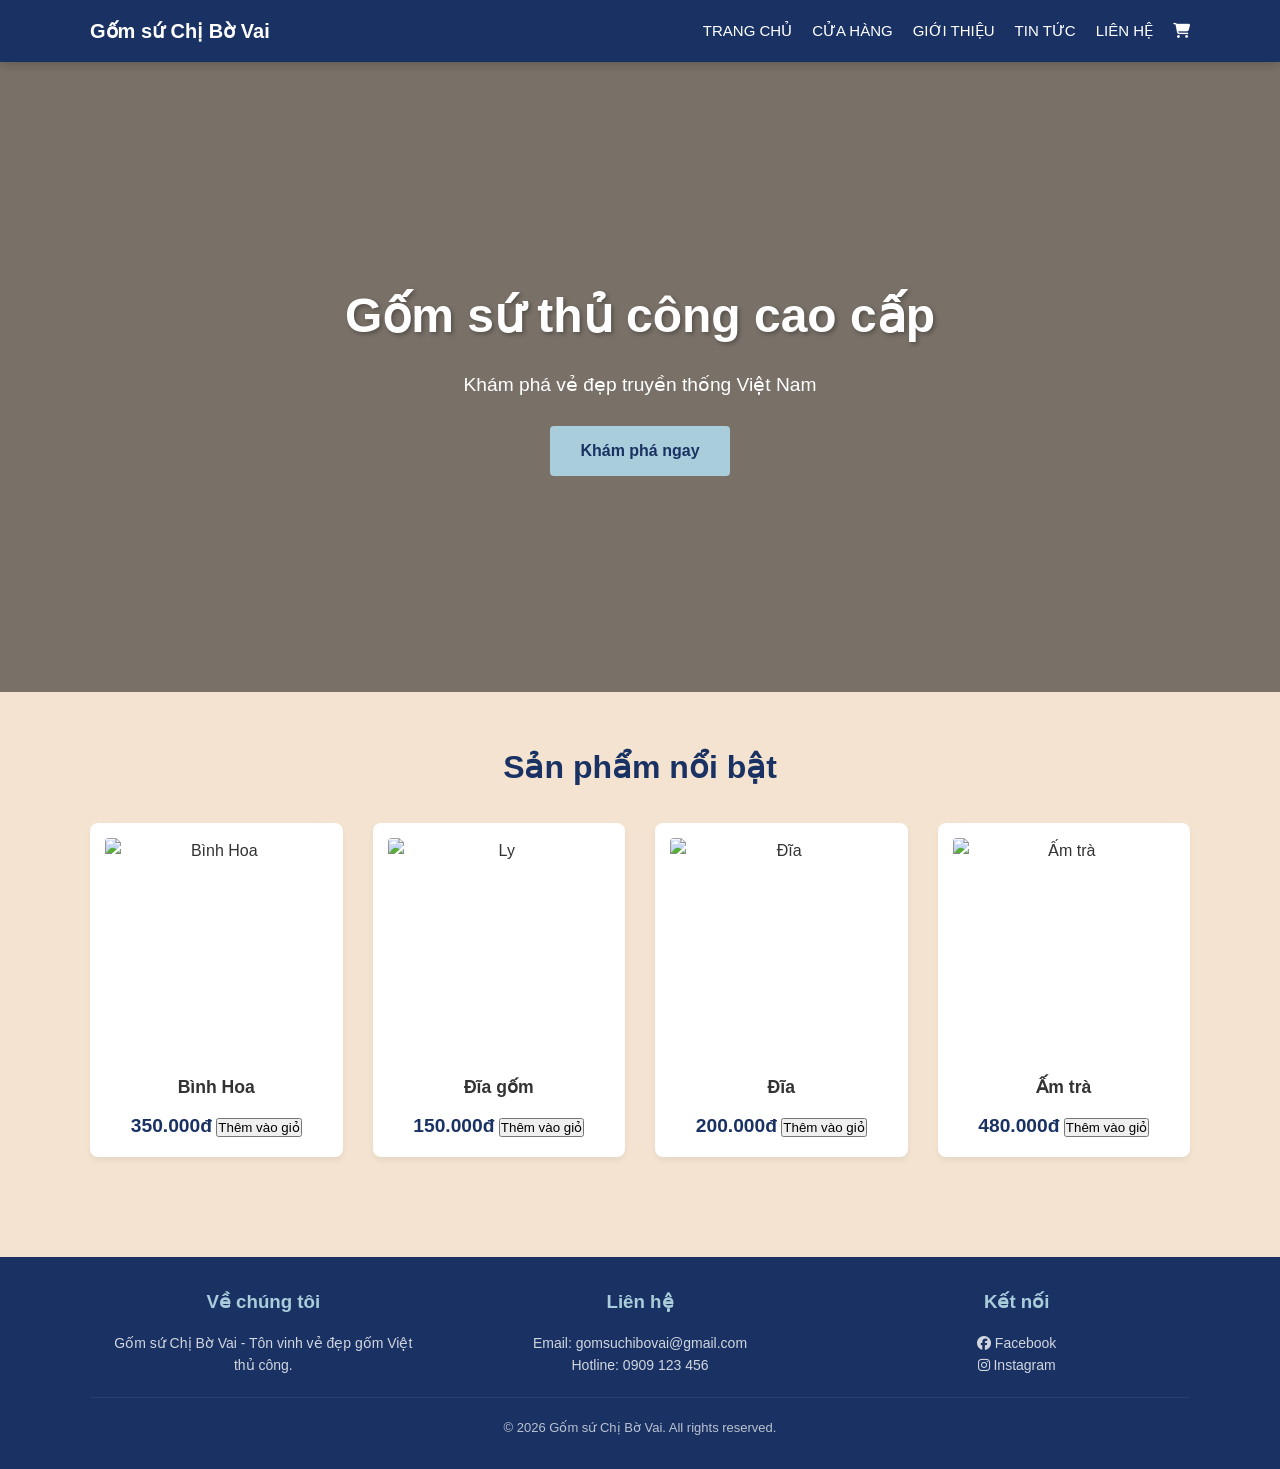
==== commit 8fc6b87d: "Update index.html" ====
--- a/index.html
+++ b/index.html
@@ -42,28 +42,28 @@
     
     <div class="product-grid">
         <div class="product-card">
-            <img src="https://via.placeholder.com/200" alt="Bình Hoa">
+            <img src="https://cdn.hstatic.net/products/200000532849/112776296-sm-01_30a70e09bcbf43f4850a7f341d4e3566_large.png" alt="Bình Hoa">
             <h3>Bình Hoa</h3>
             <span class="price">350.000đ</span>
             <button class="btn-add-cart">Thêm vào giỏ</button>
         </div>
 
         <div class="product-card">
-            <img src="https://via.placeholder.com/200" alt="Ly">
-            <h3>Ly</h3>
+            <img src="https://cdn.hstatic.net/products/200000532849/gt23041582161-sm-01_9f0cf56669a34d8481624d4bc4d4091b_large.png" alt="Ly">
+            <h3>Đĩa gốm</h3>
             <span class="price">150.000đ</span>
             <button class="btn-add-cart">Thêm vào giỏ</button>
         </div>
 
         <div class="product-card">
-            <img src="https://via.placeholder.com/200" alt="Đĩa">
+            <img src="https://product.hstatic.net/200000532849/product/khay-ruou-215-cm-misc-assortment_82e7dfd8ab7047d6b57ab7ca17a0529b_large.png" alt="Đĩa">
             <h3>Đĩa</h3>
             <span class="price">200.000đ</span>
             <button class="btn-add-cart">Thêm vào giỏ</button>
         </div>
 
         <div class="product-card">
-            <img src="https://via.placeholder.com/200" alt="Ấm trà">
+            <img src="https://cdn.hstatic.net/products/200000532849/012803856203-sm-01_6abf2ccf291d4b859bcc83ead0a0d19f_large.png" alt="Ấm trà">
             <h3>Ấm trà</h3>
             <span class="price">480.000đ</span>
             <button class="btn-add-cart">Thêm vào giỏ</button>
@@ -95,5 +95,33 @@
     </div>
 </footer>
 
+<!-- ✅ SCRIPT THÊM GIỎ HÀNG -->
+<script>
+let cart = JSON.parse(localStorage.getItem("cart")) || [];
+
+function addToCart(name, price) {
+    let existing = cart.find(item => item.name === name);
+
+    if (existing) {
+        existing.qty += 1;
+    } else {
+        cart.push({ name, price, qty: 1 });
+    }
+
+    localStorage.setItem("cart", JSON.stringify(cart));
+    alert("Đã thêm vào giỏ hàng!");
+}
+
+document.querySelectorAll(".product-card").forEach(card => {
+    let name = card.querySelector("h3").innerText;
+    let priceText = card.querySelector(".price").innerText;
+    let price = Number(priceText.replace(/\D/g, ""));
+
+    card.querySelector(".btn-add-cart").onclick = () => {
+        addToCart(name, price);
+    };
+});
+</script>
+
 </body>
 </html>
